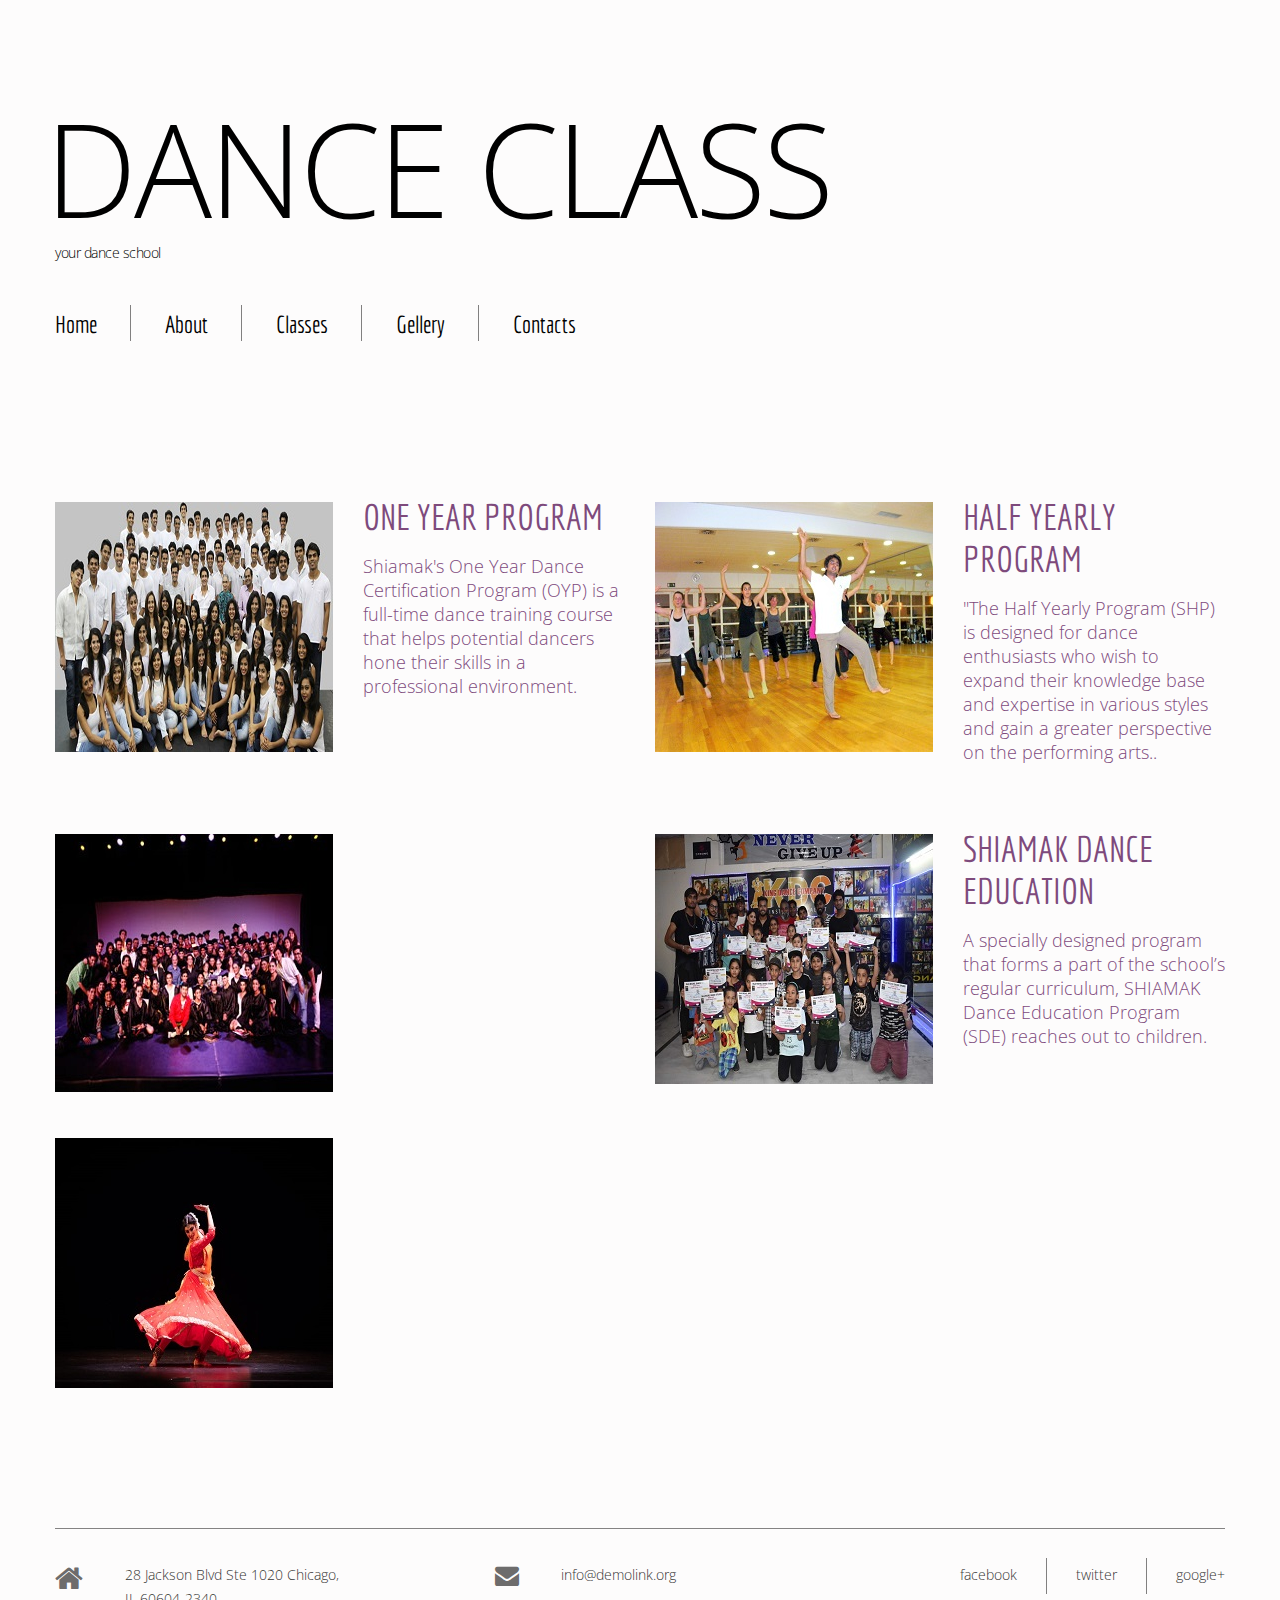
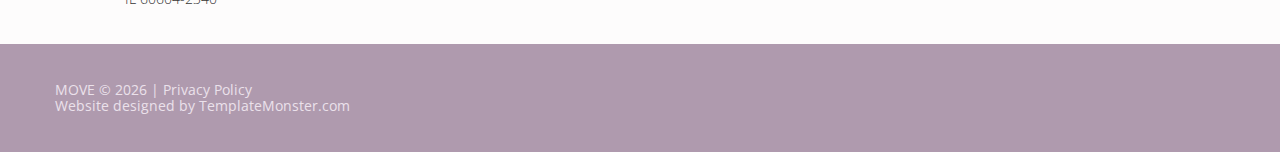
==== gallery.html @ 7773bf06 "added" ====
<!DOCTYPE html>
<html lang="en">
<head>
<title>Gellery</title>
<meta charset="utf-8">
<meta name = "format-detection" content = "telephone=no" />
<link rel="icon" href="images/favicon.ico">
<link rel="shortcut icon" href="images/favicon.ico" />
<link rel="stylesheet" href="css/style.css">
<script src="js/jquery.js"></script>
<script src="js/jquery-migrate-1.1.1.js"></script>
<script src="js/jquery.easing.1.3.js"></script>
<script src="js/script.js"></script> 
<script src="js/superfish.js"></script>
<script src="js/jquery.equalheights.js"></script>
<script src="js/jquery.mobilemenu.js"></script>
<script src="js/tmStickUp.js"></script>
<script src="js/jquery.ui.totop.js"></script>
<script>
 $(window).load(function(){
  $().UItoTop({ easingType: 'easeOutQuart' });
 }); 
</script>
<!--[if lt IE 8]>
 <div style=' clear: both; text-align:center; position: relative;'>
   <a href="http://windows.microsoft.com/en-US/internet-explorer/products/ie/home?ocid=ie6_countdown_bannercode">
     <img src="http://storage.ie6countdown.com/assets/100/images/banners/warning_bar_0000_us.jpg" border="0" height="42" width="820" alt="You are using an outdated browser. For a faster, safer browsing experience, upgrade for free today." />
   </a>
</div>
<![endif]-->
<!--[if lt IE 9]>
<script src="js/html5shiv.js"></script>
<link rel="stylesheet" media="screen" href="css/ie.css">
<![endif]-->
</head>
<body class="" id="top">
<!--==============================
              header
=================================-->
<div class="main">
<header>
  <div class="container_12">
    <div class="grid_12">
      <h1 class="logo">
        <a href="index.html">Dance Class<span>your dance school</span>
        </a>
      </h1>
    </div>
    <div class="clear"></div>
  </div>
  <section id="stuck_container">
  <!--==============================
              Stuck menu
  =================================-->
    <div class="container_12">
        <div class="grid_12">          
          <div class="navigation ">
            <nav>
              <ul class="sf-menu">
               <li><a href="index.html">Home</a></li>
               <li><a href="about.html">About</a></li>
               <li><a href="classes.html">Classes</a></li>
                <li><a href="gellery.html">Gellery</a></li>
               <li><a href="contacts.html">Contacts</a></li>
             </ul>
            </nav>
            <div class="clear"></div>
          </div>       
         <div class="clear"></div>  
     </div> 
     <div class="clear"></div>
    </div> 
  </section>
</header>
<!--=====================
          Content
======================-->
<section id="content" class="inset__1"><div class="ic"></div>
  <div class="container_12">
    <div class="grid_6">
      <div class="block-2">
        <img src="images/dance1.jpg" alt="">
        <div class="extra_wrapper">
          <h4 class="color1"><a href="#">ONE YEAR PROGRAM</a></h4>
          <p class="color1">Shiamak's One Year Dance Certification Program (OYP) is a full-time dance training course that helps potential dancers hone their skills in a professional environment.</p>
          
        </div>
      </div>
    </div>
    <div class="grid_6">
      <div class="block-2">
        <img src="images/dan1.jpg" alt="">
        <div class="extra_wrapper">
          <h4 class="color1"><a href="#">HALF YEARLY PROGRAM
</a></h4>
          <p class="color1">"The Half Yearly Program (SHP) is designed for dance enthusiasts who wish to expand their knowledge base and expertise in various styles and gain a greater perspective on the performing arts.. </p>
          
        </div>
      </div>
    </div>
    <div class="clear"></div>
    <div class="grid_6">
      <div class="block-2">
        <img src="images/dance2.jpg" alt="">
        <div class="extra_wrapper">
          <h4 class="color1"><a href="#"></a></h4>
          <p class="color1"></p>
          
        </div>
      </div>
    </div>
    <div class="grid_6">
      <div class="block-2">
        <img src="images/dan3.jpg" alt="">
        <div class="extra_wrapper">
          <h4 class="color1"><a href="#">SHIAMAK DANCE EDUCATION</a></h4>
          <p class="color1">A specially designed program that forms a part of the school’s regular curriculum, SHIAMAK Dance Education Program (SDE) reaches out to children.</p>
          
        </div>
      </div>
    </div>
    <div class="clear"></div>
    <div class="grid_6">
      <div class="block-2">
        <img src="images/dan4.jpg" alt="">
        <div class="extra_wrapper">
          <h4 class="color1"><a href="#"></a></h4>
          <p class="color1"> </p>
         
        </div>
      </div>
    </div>
    <div class="clear"></div>
  </div>
</section>
<!--==============================
              footer_top
=================================-->
<div class="footer-top">
  <div class="container_12">
    <div class="grid_12">
      <div class="sep-1"></div>
    </div>
    <div class="grid_4">
      <address class="address-1"> 
        <div class="fa fa-home"></div>28 Jackson Blvd Ste 1020 Chicago,<br>IL 60604-2340
	  </address>
    </div>
    <div class="grid_3">
      <a href="#" class="mail-1"><span class="fa fa-envelope"></span>info@demolink.org</a>
    </div>
    <div class="grid_4 fright">
      <div class="socials">
        <a href="#">facebook</a>
        <a href="#">twitter</a>
        <a href="#">google+</a>
      </div>
    </div>
    <div class="clear"></div>
  </div>
</div>
<!--==============================
              footer
=================================-->
</div>
<footer id="footer">
  <div class="container_12">
    <div class="grid_12">     
      <div class="sub-copy">MOVE &copy; <span id="copyright-year"></span> | <a href="#">Privacy Policy</a> <br> Website designed by <a href="http://www.templatemonster.com/" rel="nofollow">TemplateMonster.com</a></div>
    </div>
    <div class="clear"></div>
  </div>  
</footer>
<a href="#" id="toTop" class="fa fa-angle-up"></a>
</body>
</html>
---- css/style.css ----
@import '../css/grid.css';
@import '../css/font-awesome.css';
@import url(//fonts.googleapis.com/css?family=Open+Sans:400);
@import url(//fonts.googleapis.com/css?family=Open+Sans:700);
@import url(//fonts.googleapis.com/css?family=Open+Sans:300);
@import url(//fonts.googleapis.com/css?family=Open+Sans:300italic);
@import url(//fonts.googleapis.com/css?family=Economica);
.navigation {
	z-index:999;
	position:relative;
	padding:0;
	font-family:Economica,sans-serif;
	font-weight:400
}
.navigation .sf-menu {
	z-index:990;
	text-align:center;
	position:relative
}
.navigation nav {
	position:relative;
	padding:0
}
.select-menu {
	display:none!important
}
.sf-menu ul {
	position:absolute;
	top:-999px;
	display:none
}
.sf-menu>li>ul>li {
	float:none;
	position:static
}
.sf-menu>li {
	float:left;
	font-weight:300;
	position:relative;
	font-size:24px;
	line-height:52px
}
.sf-menu>li+li {
	margin-left:68px
}
.sf-menu>li+li:after {
	content:'';
	background-color:#818080;
	height:5px;
	width:1px;
	height:36px;
	position:absolute;
	left:-35px;
	top:7px
}
.sf-menu>li>a {
	position:relative;
	color:#000;
	text-align:center
}
.sf-menu>li>a.sf-with-ul:after {
	content:'';
	position:absolute;
	width:5px;
	bottom:15px;
	left:50%;
	bottom:-5px;
	pointer-events:none;
	z-index:999;
	width:0;
	height:0;
	border-style:solid;
	border-width:3px 3px 0;
	border-color:#fff transparent transparent
}
.sf-menu>li.sfHover>a,.sf-menu>li.current>a,.sf-menu>li>a:hover {
	color:#b878b5
}
html {
	width:100%
}
a[href^="tel:"] {
	color:inherit;
	text-decoration:none
}
sss * {
	-webkit-text-size-adjust:none
}
body {
	position:relative;
	background:#af9aae;
	color:#636262;
	font:300 18px/24px 'Open Sans',sans-serif
}
.ic {
    border:0;
    float:right;
    background:#fff;
    color:#f00;
    width:50%;
    line-height:10px;
    font-size:10px;
    margin:-220% 0 0 0;
    overflow:hidden;
    padding:0
}
strong {
	font-weight:700
}
address {
	font-style:normal
}
p {
	margin-bottom:24px
}
input,textarea {
	border-radius:0!important;
	outline:0!important;
	-webkit-appearance:none
}
img {
	max-width:100%
}
h1,h2,h3,h4,h5,h6 {
	font-weight:400;
	color:#b878b5;
	font-family:Economica,sans-serif
}
h2 {
	font-size:60px;
	line-height:42px;
	margin-bottom:40px
}
h2.inset__1 {
	margin-bottom:38px
}
h3 {
	font-size:48px;
	line-height:42px
}
h3.offset__1 {
	margin-bottom:31px
}
h3.offset__2 {
	margin-bottom:46px
}
h4 {
	font-size:36px;
	line-height:42px
}
h4.inset__1 {
	padding-top:15px;
	margin-bottom:30px
}
ul {
	padding:0;
	margin:0;
	list-style:none
}
.list-1.inset__1 {
	padding-top:66px
}
.list-1 li {
	padding-left:25px;
	position:relative
}
.list-1 li:before {
	content:'';
	position:absolute;
	left:0;
	top:2px;
	font:14px/24px FontAwesome;
	color:#af9aae
}
.list-1 li+li {
	margin-top:6px
}
a {
	text-decoration:none;
	color:inherit;
	outline:0;
	-webkit-transition:.5s ease;
	transition:.5s ease
}
a:hover {
	color:#7e4a7c
}
.link-1 {
	font:24px/32px Economica,sans-serif;
	color:#7e4a7c;
	display:inline-block;
	margin-top:24px
}
.link-1:hover {
	color:#000
}
.mb0 {
	margin-bottom:0!important
}
.m0 {
	margin:0!important
}
.pad0 {
	padding:0!important
}
.img_inner {
	max-width:100%;
	-webkit-box-sizing:border-box;
	-moz-box-sizing:border-box;
	box-sizing:border-box;
	margin-bottom:39px;
	margin-top:16px;
	border-radius:0!important
}
.fleft {
	float:left;
	margin-right:28px;
	position:relative;
	top:-7px
}
.oh {
	overflow:hidden
}
.fwn {
	font-weight:400
}
.fright {
	float:right!important
}
.upp {
	text-transform:uppercase
}
.alright {
	text-align:right
}
.ta__center {
	text-align:center
}
.ta__left {
	text-align:left
}
.td__underline {
	text-decoration:underline
}
.ta__right {
	text-align:right
}
.fw_med {
	font-weight:500
}
.wrapper,.extra_wrapper {
	overflow:hidden
}
.clear {
	float:none!important;
	clear:both
}
.oh {
	overflow:hidden
}
.nowrap {
	white-space:nowrap
}
.rel {
	position:relative
}
.main {
	background-color:#fdfcfc
}
header {
	display:block;
	position:relative;
	z-index:999;
	padding:121px 0 28px
}
header .rel {
	z-index:999
}
h1 {
	text-align:center;
	position:relative;
	text-transform:uppercase;
	color:#000;
	z-index:999;
	float:left;
	text-align:left;
	font:300 130px/42px 'Open Sans',sans-serif;
	margin-bottom:24px;
	padding:26px 0 0;
	letter-spacing:normal;
	letter-spacing:-3px;
	text-indent:-10px
}
h1 a {
	-webkit-transition:0s ease;
	transition:0s ease;
	color:#000
}
h1 span {
	text-indent:0;
	padding-top:43px;
	text-transform:none;
	display:block;
	letter-spacing:-.5px;
	font-size:14px
}
#content {
	padding-top:39px;
	padding-bottom:128px
}
#content.inset__1 {
	padding-top:118px;
	padding-bottom:100px
}
.page1 header {
	padding-bottom:59px
}
.page1 #content {
	padding-top:90px;
	padding-bottom:88px
}
.banner {
	border:1px solid #686868;
	text-align:center;
	padding:52px 41px 53px;
	margin:127px 0 136px
}
.banner h4 {
	border-bottom:1px solid #989797;
	padding-bottom:48px
}
.banner .link-1 {
	margin-top:51px
}
.block-1 {
	margin-bottom:41px;
	padding-top:74px
}
.block-1 h4 {
	margin-bottom:24px
}
.bq-1 {
	background-color:#af9aae;
	margin-top:-4px;
	padding:36px 52px 34px
}
.bq-1 h4 {
	color:#fff;
	margin-bottom:28px
}
.bq-1 .ta__right {
	padding-top:38px;
	color:#80637f;
	font:24px/30px Economica,sans-serif
}
.block-2 {
	overflow:hidden;
	margin-bottom:40px
}
.block-2 img {
	float:left;
	margin-right:30px;
	margin-top:6px
}
.block-2 h4 {
	margin-bottom:16px
}
#table-1 {
	margin-top:35px;
	width:100%;
	border:1px solid #6d6c6c;
	color:#000;
	font-size:18px;
	line-height:47px
}
#table-1 tr:nth-child(even) {
	background-color:#c5c4c4
}
#table-1 td {
	padding:0 0 0 37px
}
#table-1 td+td {
	padding-left:0
}
.gall_item {
	margin-top:-2px;
	background-color:#af9aae;
	display:block;
	color:#534b52
}
.gall_item:hover {
	background-color:#000
}
.gall_item .gall_bot {
	padding:32px 32px 16px
}
.gall_item .gall_bot .fa {
	font-size:48px;
	line-height:60px
}
.sep-1 {
	border-top:1px solid #848383;
	padding-bottom:34px
}
.sep-1.offset__1 {
	margin-top:127px;
	padding-bottom:140px
}
.color1 {
	color:#7e4a7c
}
.color1 a:hover,a.color1:hover {
	color:#000
}
.color2 {
	color:#000
}
.white {
	color:#fff
}
.black {
	color:#000
}
.map {
	overflow:hidden;
	padding-top:7px
}
.map figure {
	position:relative;
	display:block;
	width:100%;
	-webkit-box-sizing:border-box;
	-moz-box-sizing:border-box;
	box-sizing:border-box;
	margin-bottom:45px
}
.map figure iframe {
	width:100%;
	height:399px;
	max-width:100%
}
.footer-top {
	color:#363535;
	font-size:14px;
	line-height:24px;
	padding-bottom:33px
}
.footer-top .fa {
	position:absolute;
	top:-4px;
	left:0;
	font-size:30px;
	line-height:40px;
	color:#6d6c6c
}
.footer-top .fa.fa-envelope {
	font-size:24px;
	top:-7px
}
.address-1 {
	position:relative;
	padding-left:70px
}
.mail-1 {
	position:relative;
	padding-left:66px;
	display:inline-block;
	margin-left:40px
}
.socials {
	text-align:right
}
.socials a {
	position:relative;
	display:inline-block
}
.socials a+a {
	margin-left:55px
}
.socials a+a:before {
	width:1px;
	height:36px;
	background-color:#818080;
	position:absolute;
	left:-30px;
	top:-5px;
	content:''
}
#footer {
	color:#ebe1eb;
	font-size:14px;
	line-height:16px;
	font-weight:400;
	padding:38px 0
}
#toTop {
	display:none;
	text-decoration:none;
	position:fixed;
	bottom:130px;
	left:51%;
	margin-left:640px;
	border-radius:500px;
	overflow:hidden;
	border:0;
	color:#534b52;
	width:76px;
	height:76px;
	font-size:48px;
	line-height:70px;
	text-align:center;
	z-index:20;
	-webkit-transition:background .5s ease;
	transition:background .5s ease;
	background-color:#af9aae
}
#toTop:hover {
	outline:0;
	background-color:#7e4a7c
}
---- css/ie.css ----
/*.block1_count {
	behavior: url(js/PIE.htc);
	position: relative;
}*/

body {
	min-width: 1120px;
}

#form .invalid .error-message, 
#form .empty .empty-message {
	display: block;

}

#form .error-message, 
#form .empty-message {
	display: none;
}

.support:hover img  {
	filter:progid:DXImageTransform.Microsoft.Alpha(opacity=40);
}

#owl .owl-next:hover,
#owl .owl-prev:hover,
.camera_prev:hover,
.camera_next:hover  {
	filter:progid:DXImageTransform.Microsoft.Alpha(opacity=50);
}


#contact-form .contact-form-loader  {
	display: none;
}

#contact-form.loading .contact-form-loader  {
	display: block;
}
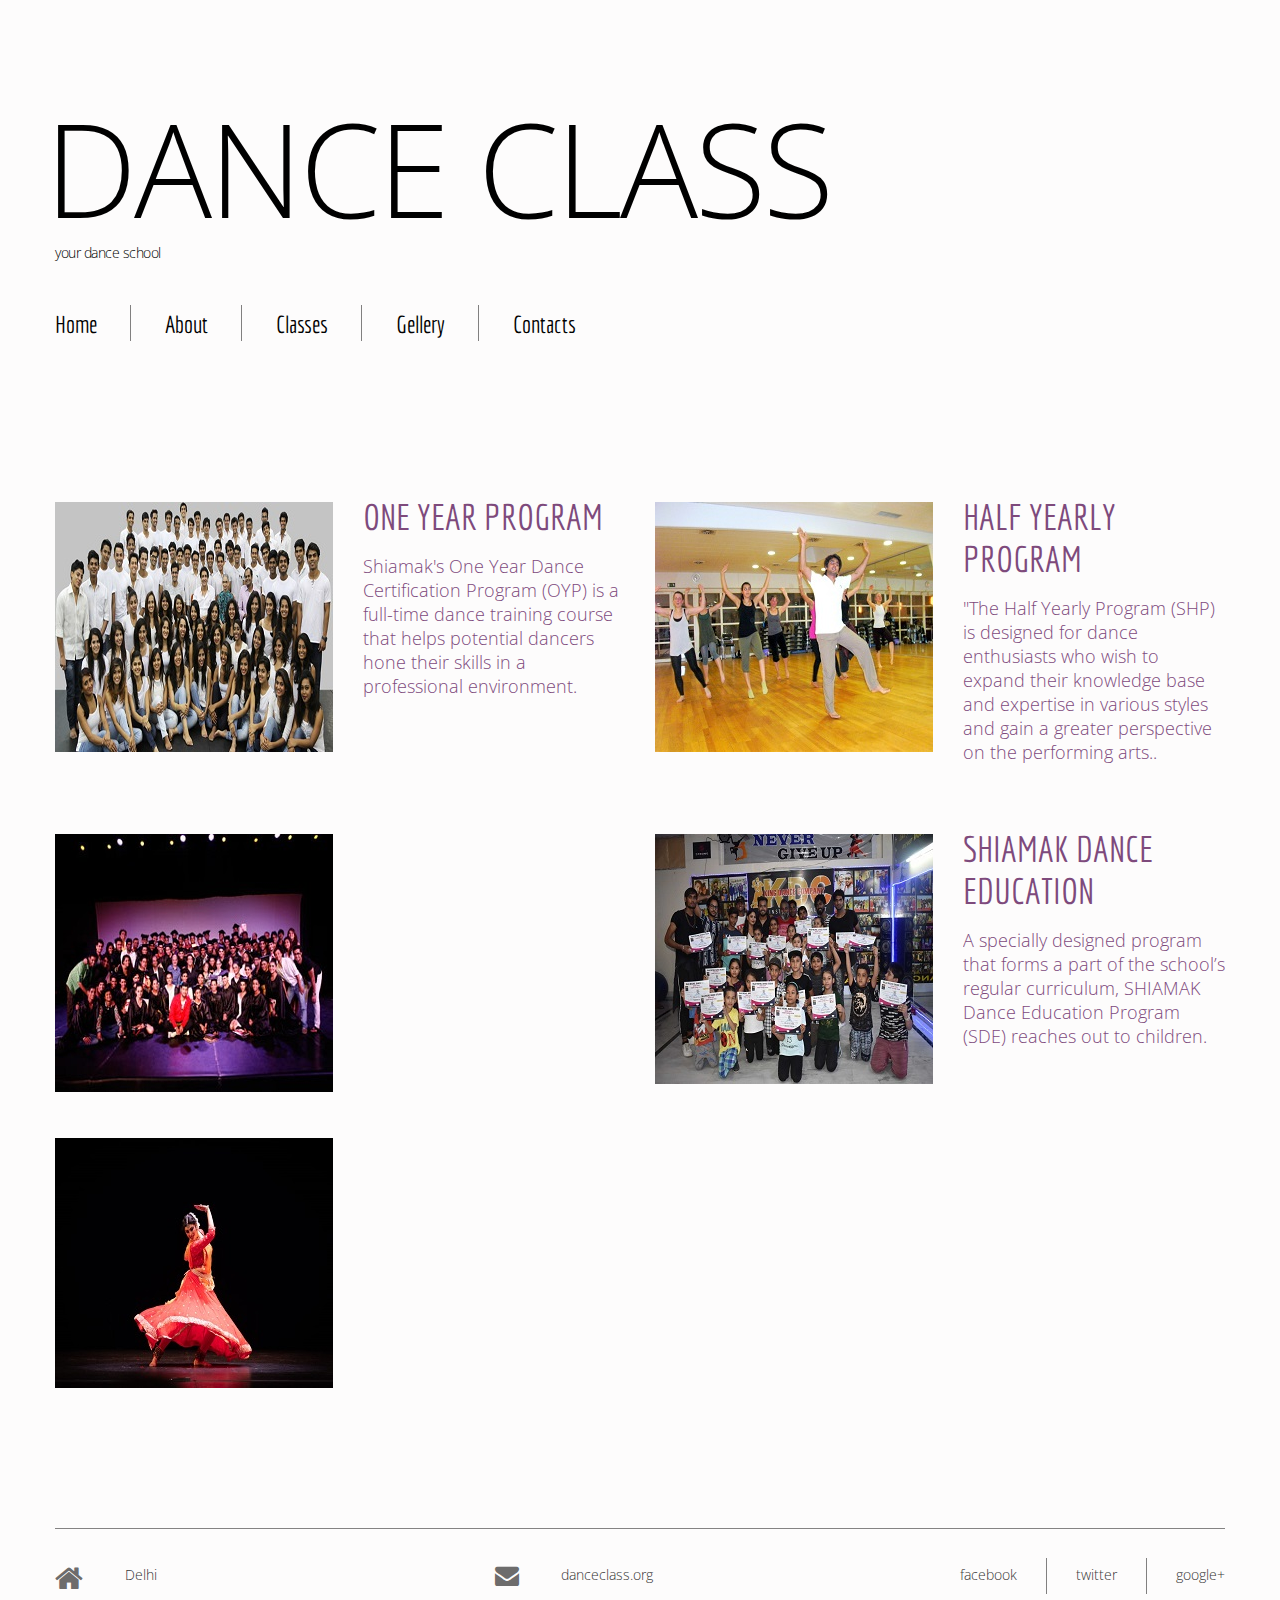
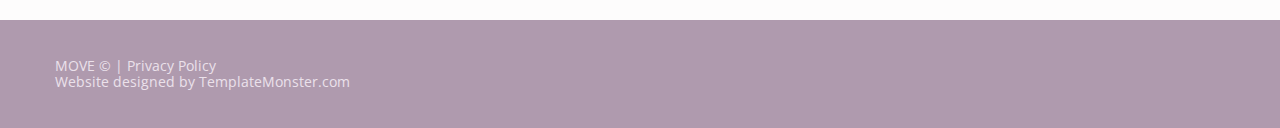
==== commit 651bb56d: "Update gallery.html" ====
--- a/gallery.html
+++ b/gallery.html
@@ -143,11 +143,10 @@
     </div>
     <div class="grid_4">
       <address class="address-1"> 
-        <div class="fa fa-home"></div>28 Jackson Blvd Ste 1020 Chicago,<br>IL 60604-2340
-	  </address>
+        <div class="fa fa-home"></div>Delhi	  </address>
     </div>
     <div class="grid_3">
-      <a href="#" class="mail-1"><span class="fa fa-envelope"></span>info@demolink.org</a>
+      <a href="#" class="mail-1"><span class="fa fa-envelope"></span>danceclass.org</a>
     </div>
     <div class="grid_4 fright">
       <div class="socials">
@@ -173,4 +172,4 @@
 </footer>
 <a href="#" id="toTop" class="fa fa-angle-up"></a>
 </body>
-</html>+</html>
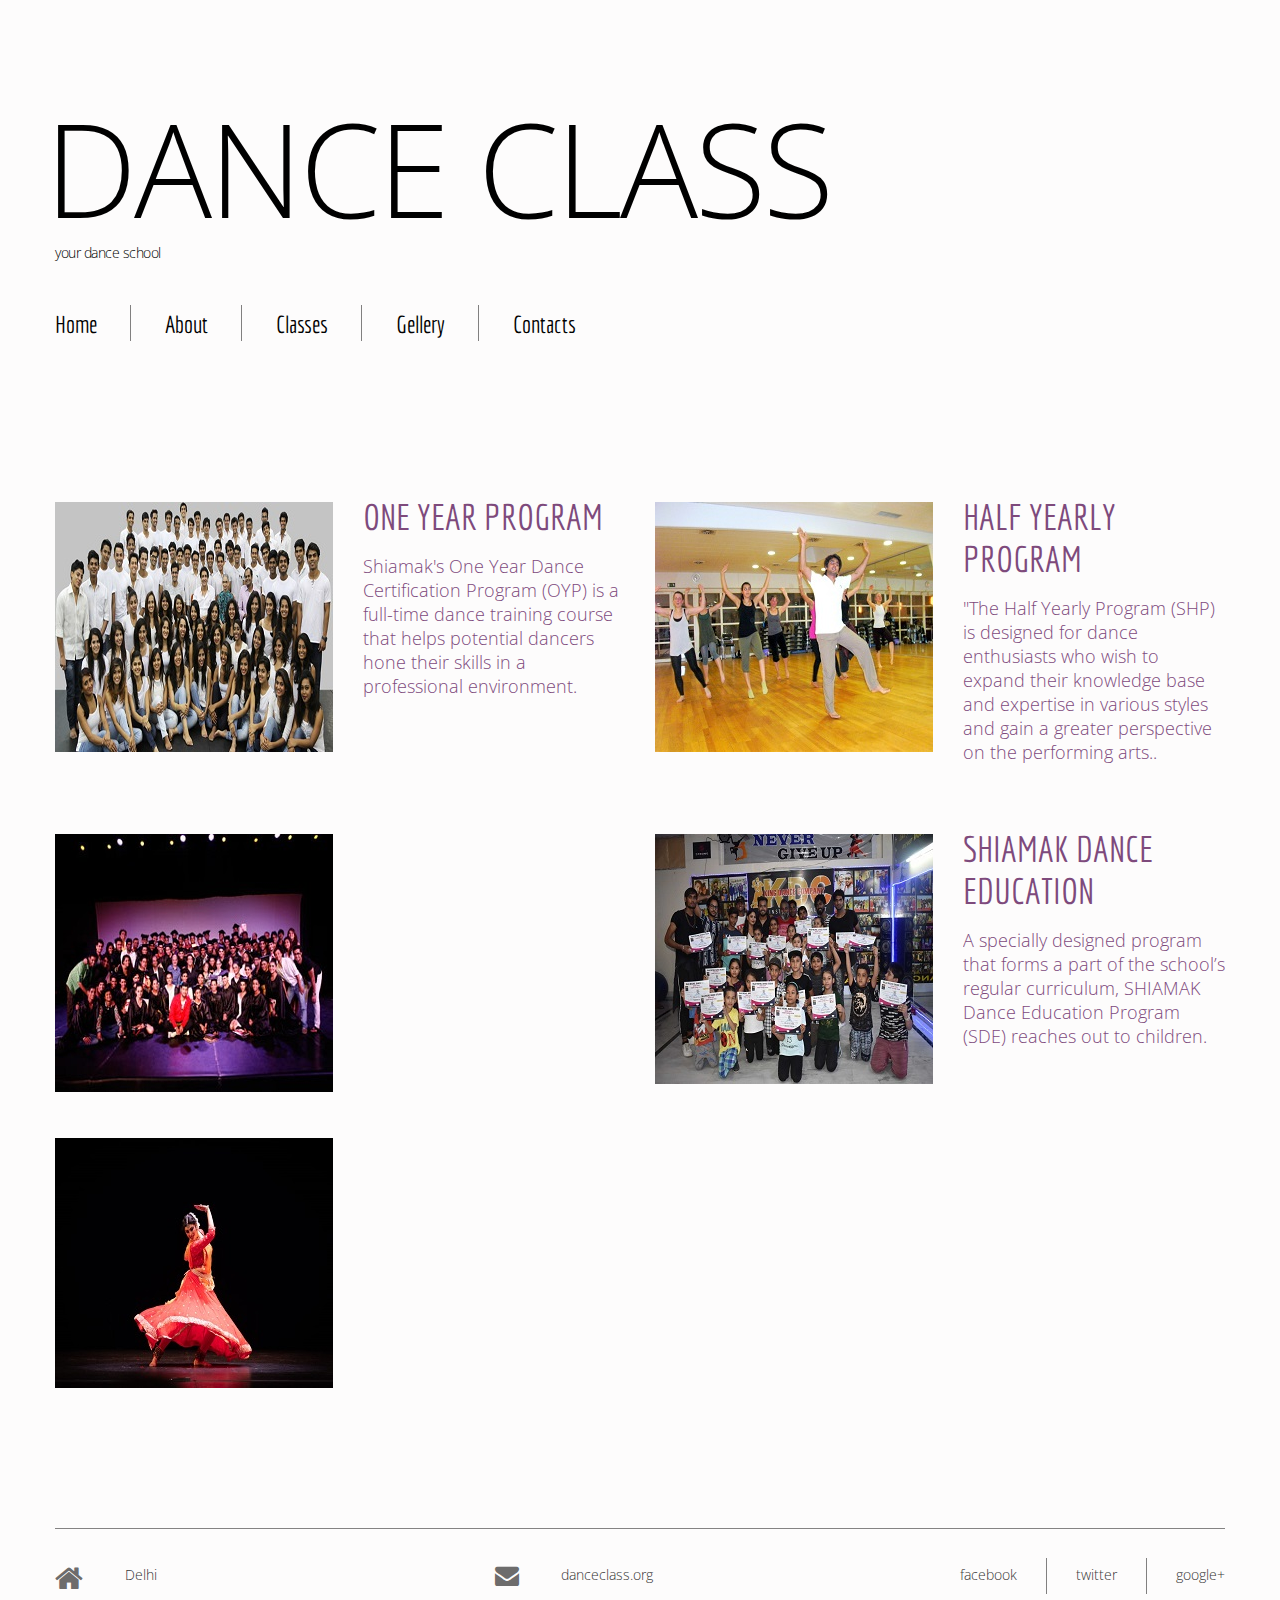
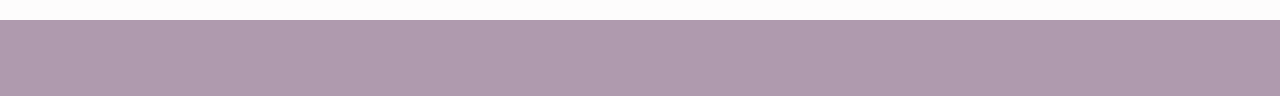
==== commit f9194ec9: "Update gallery.html" ====
--- a/gallery.html
+++ b/gallery.html
@@ -164,9 +164,7 @@
 </div>
 <footer id="footer">
   <div class="container_12">
-    <div class="grid_12">     
-      <div class="sub-copy">MOVE &copy; <span id="copyright-year"></span> | <a href="#">Privacy Policy</a> <br> Website designed by <a href="http://www.templatemonster.com/" rel="nofollow">TemplateMonster.com</a></div>
-    </div>
+    
     <div class="clear"></div>
   </div>  
 </footer>
